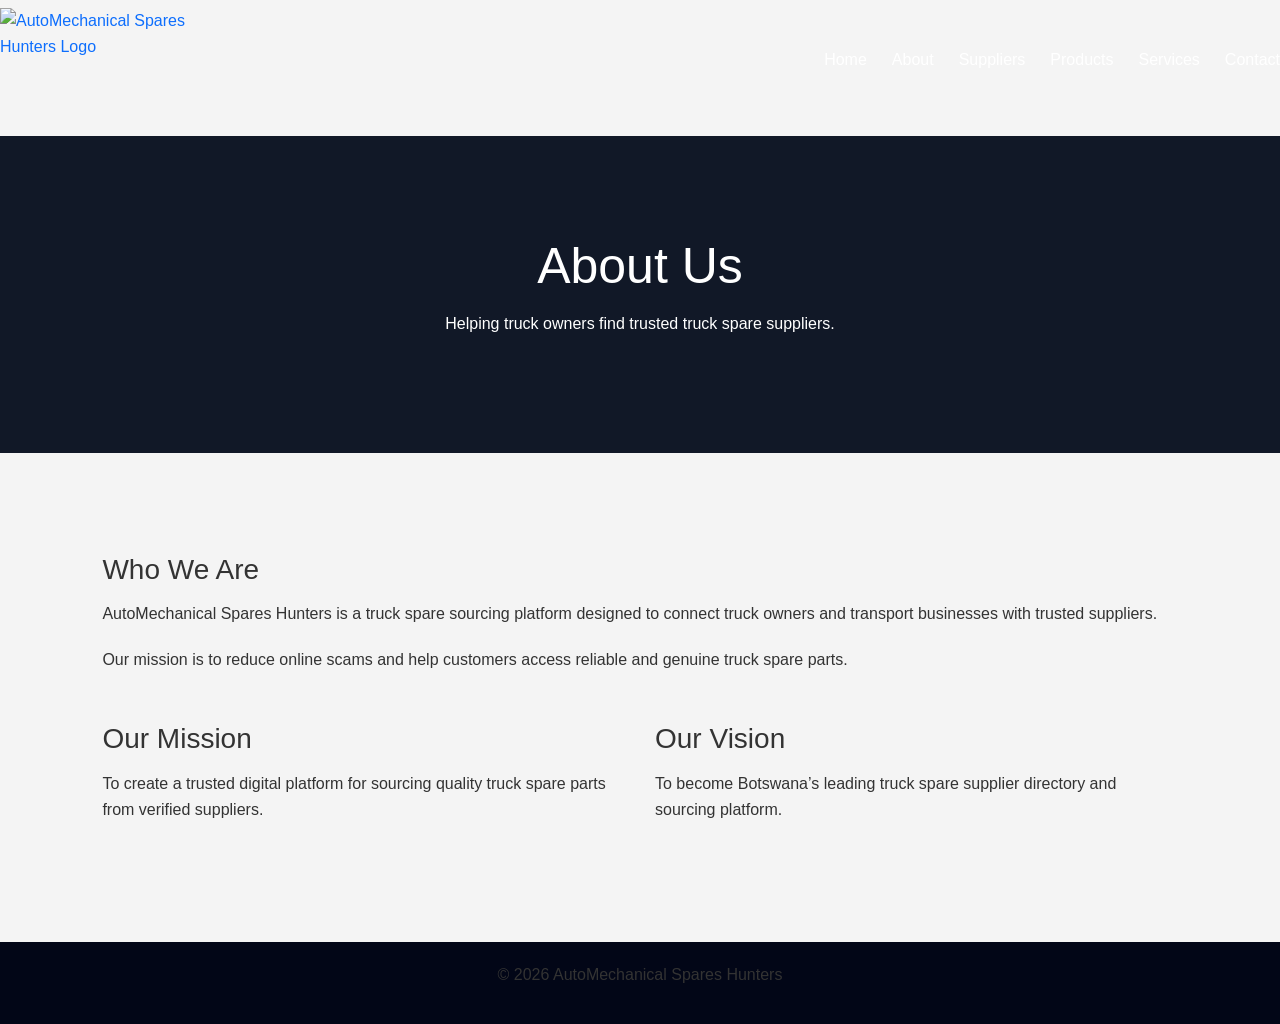
==== about.html @ 99cb2e1d "added images" ====
<!DOCTYPE html>
<html lang="en">

<head>

    <meta charset="UTF-8">

    <meta name="viewport" content="width=device-width, initial-scale=1.0">

    <title>AutoMechanical Spares Hunters</title>

    <!-- Bootstrap -->

    <link
        href="https://cdn.jsdelivr.net/npm/bootstrap@5.3.3/dist/css/bootstrap.min.css"
        rel="stylesheet">

    <!-- External CSS -->

    <link rel="stylesheet" href="style.css">

</head>

<body>

    <header>

        <nav class="navbar">

            <section class="logo">

                <a href="index.html">

                 <img src="images/logo.png"
                 alt="AutoMechanical Spares Hunters Logo"
                 width="220"
                 height="120">

                 </a>

            </section>

            <ul class="nav-links">
                <li><a href="index.html">Home</a></li>
                <li><a href="about.html">About</a></li>
                <li><a href="suppliers.html">Suppliers</a></li>
                <li><a href="products.html">Products</a></li>
                <li><a href="services.html">Services</a></li>
                <li><a href="contact.html">Contact</a></li>
            </ul>

        </nav>

    </header>

    <main>

        <section class="page-banner">

            <h2>About Us</h2>

            <p>
                Helping truck owners find trusted truck spare suppliers.
            </p>

        </section>

        <section class="about-section">

            <article class="about-content">

                <h3>Who We Are</h3>

                <p>
                    AutoMechanical Spares Hunters is a truck spare sourcing platform
                    designed to connect truck owners and transport businesses with
                    trusted suppliers.
                </p>

                <p>
                    Our mission is to reduce online scams and help customers
                    access reliable and genuine truck spare parts.
                </p>

            </article>

            <article class="mission-vision">

                <section class="mission">

                    <h3>Our Mission</h3>

                    <p>
                        To create a trusted digital platform for sourcing quality
                        truck spare parts from verified suppliers.
                    </p>

                </section>

                <section class="vision">

                    <h3>Our Vision</h3>

                    <p>
                        To become Botswana’s leading truck spare supplier
                        directory and sourcing platform.
                    </p>

                </section>

            </article>

        </section>

    </main>

    <footer>

        <section class="footer-bottom">

            <p>
                &copy; 2026 AutoMechanical Spares Hunters
            </p>

        </section>

    </footer>

</body>
</html>
---- style.css ----
* {    margin: 0;
    padding: 0;
    box-sizing: border-box;
}

.logo img {
    width: 220px;
    height: auto;
    display: block;
}

/* BODY */

body {
    font-family: 'Poppins', sans-serif;
    background-color: #f4f4f4;
    color: #333333;
    line-height: 1.6;
}

/* LINKS */

a {
    text-decoration: none;
}

/* HEADER */

.main-header {
    background-color: #111827;
    padding: 20px 8%;
}

/* NAVBAR */

.navbar {
    display: flex;
    justify-content: space-between;
    align-items: center;
}

.logo h1 {
    color: #ffffff;
    font-size: 28px;
    font-weight: 700;
}

.nav-links {
    list-style: none;
    display: flex;
    gap: 25px;
}

.nav-links li a {
    color: #ffffff;
    font-size: 16px;
    font-weight: 500;
    transition: 0.3s;
}

.nav-links li a:hover {
    color: #f59e0b;
}

/* HERO SECTION */

.hero-section {
    min-height: 90vh;
    background: linear-gradient(rgba(0, 0, 0, 0.7),
            rgba(0, 0, 0, 0.7)),
        url("images/truck-banner.jpg");

    background-size: cover;
    background-position: center;

    display: flex;
    justify-content: center;
    align-items: center;

    text-align: center;

    padding: 40px;
}

.hero-content {
    max-width: 800px;
}

.hero-content h2 {
    color: #ffffff;
    font-size: 55px;
    margin-bottom: 20px;
}

.hero-content p {
    color: #f3f4f6;
    font-size: 18px;
    margin-bottom: 30px;
}

/* BUTTONS */

.hero-buttons {
    display: flex;
    justify-content: center;
    gap: 20px;
}

.primary-btn,
.secondary-btn,
.card-btn {
    padding: 14px 30px;
    border-radius: 6px;
    font-weight: 600;
    transition: 0.3s;
}

.primary-btn {
    background-color: #f59e0b;
    color: #ffffff;
}

.primary-btn:hover {
    background-color: #d97706;
}

.secondary-btn {
    background-color: transparent;
    border: 2px solid #ffffff;
    color: #ffffff;
}

.secondary-btn:hover {
    background-color: #ffffff;
    color: #111827;
}

.card-btn {
    background-color: #111827;
    color: #ffffff;
    display: inline-block;
    margin-top: 15px;
}

.card-btn:hover {
    background-color: #f59e0b;
}

/* SECTION TITLES */

.section-title {
    text-align: center;
    font-size: 38px;
    margin-bottom: 50px;
    color: #111827;
}

/* WHY CHOOSE US */

.why-us {
    padding: 100px 8%;
    background-color: #ffffff;
}

.features-container {
    display: grid;
    grid-template-columns: repeat(auto-fit, minmax(250px, 1fr));
    gap: 30px;
}

.feature-card {
    background-color: #f9fafb;
    padding: 40px 25px;
    text-align: center;
    border-radius: 10px;
    transition: 0.3s;
}

.feature-card:hover {
    transform: translateY(-8px);
}

.feature-card i {
    font-size: 45px;
    color: #f59e0b;
    margin-bottom: 20px;
}

.feature-card h3 {
    margin-bottom: 15px;
    font-size: 24px;
}

/* SUPPLIERS */

.featured-suppliers {
    padding: 100px 8%;
    background-color: #f3f4f6;
}

.supplier-container {
    display: grid;
    grid-template-columns: repeat(auto-fit, minmax(280px, 1fr));
    gap: 30px;
}

.supplier-card {
    background-color: #ffffff;
    border-radius: 10px;
    overflow: hidden;
    box-shadow: 0 5px 15px rgba(0, 0, 0, 0.1);

    transition: 0.3s;
}

.supplier-card:hover {
    transform: translateY(-10px);
}

.supplier-card img {
    width: 100%;
    height: 220px;
    object-fit: cover;
}

.supplier-card h3 {
    padding: 20px 20px 10px;
    font-size: 24px;
}

.supplier-card p {
    padding: 0 20px 20px;
}

/* PRODUCTS */

.featured-products {
    padding: 100px 8%;
    background-color: #ffffff;
}

.products-container {
    display: grid;
    grid-template-columns: repeat(auto-fit, minmax(280px, 1fr));
    gap: 30px;
}

.product-card {
    background-color: #f9fafb;
    border-radius: 10px;
    overflow: hidden;
    text-align: center;

    transition: 0.3s;
}

.product-card:hover {
    transform: translateY(-10px);
}

.product-card img {
    width: 100%;
    height: 220px;
    object-fit: cover;
}

.product-card h3 {
    margin: 20px 0 10px;
    font-size: 24px;
}

.product-card p {
    padding: 0 20px 30px;
}

/* TESTIMONIALS */

.testimonials {
    padding: 100px 8%;
    background-color: #f3f4f6;
}

.testimonial-container {
    display: grid;
    grid-template-columns: repeat(auto-fit, minmax(300px, 1fr));
    gap: 30px;
}

.testimonial-card {
    background-color: #ffffff;
    padding: 40px;
    border-radius: 10px;
    box-shadow: 0 5px 15px rgba(0, 0, 0, 0.1);
}

.testimonial-card p {
    margin-bottom: 20px;
    font-style: italic;
}

/* CTA SECTION */

.cta-section {
    background-color: #111827;
    color: #ffffff;

    text-align: center;

    padding: 100px 8%;
}

.cta-section h2 {
    font-size: 42px;
    margin-bottom: 20px;
}

.cta-section p {
    margin-bottom: 30px;
    font-size: 18px;
}

/* PAGE BANNER */

.page-banner {
    background-color: #111827;
    color: #ffffff;

    text-align: center;

    padding: 100px 20px;
}

.page-banner h2 {
    font-size: 50px;
    margin-bottom: 15px;
}

/* ABOUT PAGE */

.about-section {
    padding: 100px 8%;
}

.about-content {
    margin-bottom: 50px;
}

.about-content h3,
.mission h3,
.vision h3 {
    margin-bottom: 15px;
    font-size: 28px;
}

.about-content p,
.mission p,
.vision p {
    margin-bottom: 20px;
}

.mission-vision {
    display: grid;
    grid-template-columns: repeat(auto-fit, minmax(300px, 1fr));
    gap: 30px;
}

/* SERVICES PAGE */

.services-container {
    padding: 100px 8%;

    display: grid;
    grid-template-columns: repeat(auto-fit, minmax(280px, 1fr));

    gap: 30px;
}

.service-card {
    background-color: #ffffff;

    padding: 40px;

    border-radius: 10px;

    box-shadow: 0 5px 15px rgba(0, 0, 0, 0.1);

    text-align: center;
}

.service-card h3 {
    margin-bottom: 20px;
}

/* CONTACT PAGE */

.contact-form-section {
    padding: 100px 8%;

    display: flex;
    justify-content: center;
}

.contact-form {
    width: 100%;
    max-width: 700px;

    background-color: #ffffff;

    padding: 40px;

    border-radius: 10px;

    box-shadow: 0 5px 15px rgba(0, 0, 0, 0.1);
}

.contact-form label {
    display: block;
    margin-bottom: 10px;
    margin-top: 20px;
    font-weight: 600;
}

.contact-form input,
.contact-form textarea {
    width: 100%;

    padding: 15px;

    border: 1px solid #d1d5db;

    border-radius: 6px;

    font-size: 16px;
}

.contact-form button {
    margin-top: 25px;

    width: 100%;

    padding: 15px;

    border: none;

    background-color: #f59e0b;

    color: #ffffff;

    font-size: 18px;

    border-radius: 6px;

    cursor: pointer;

    transition: 0.3s;
}

.contact-form button:hover {
    background-color: #d97706;
}

/* FOOTER */

.main-footer {
    background-color: #0f172a;
    color: #ffffff;

    padding-top: 60px;
}

.footer-content {
    padding: 0 8% 50px;

    display: grid;
    grid-template-columns: repeat(auto-fit, minmax(250px, 1fr));

    gap: 40px;
}

.footer-content h3 {
    margin-bottom: 20px;
}

.footer-content ul {
    list-style: none;
}

.footer-content ul li {
    margin-bottom: 10px;
}

.footer-content ul li a {
    color: #ffffff;
}

.footer-content ul li a:hover {
    color: #f59e0b;
}

.footer-bottom {
    background-color: #020617;

    text-align: center;

    padding: 20px;
}
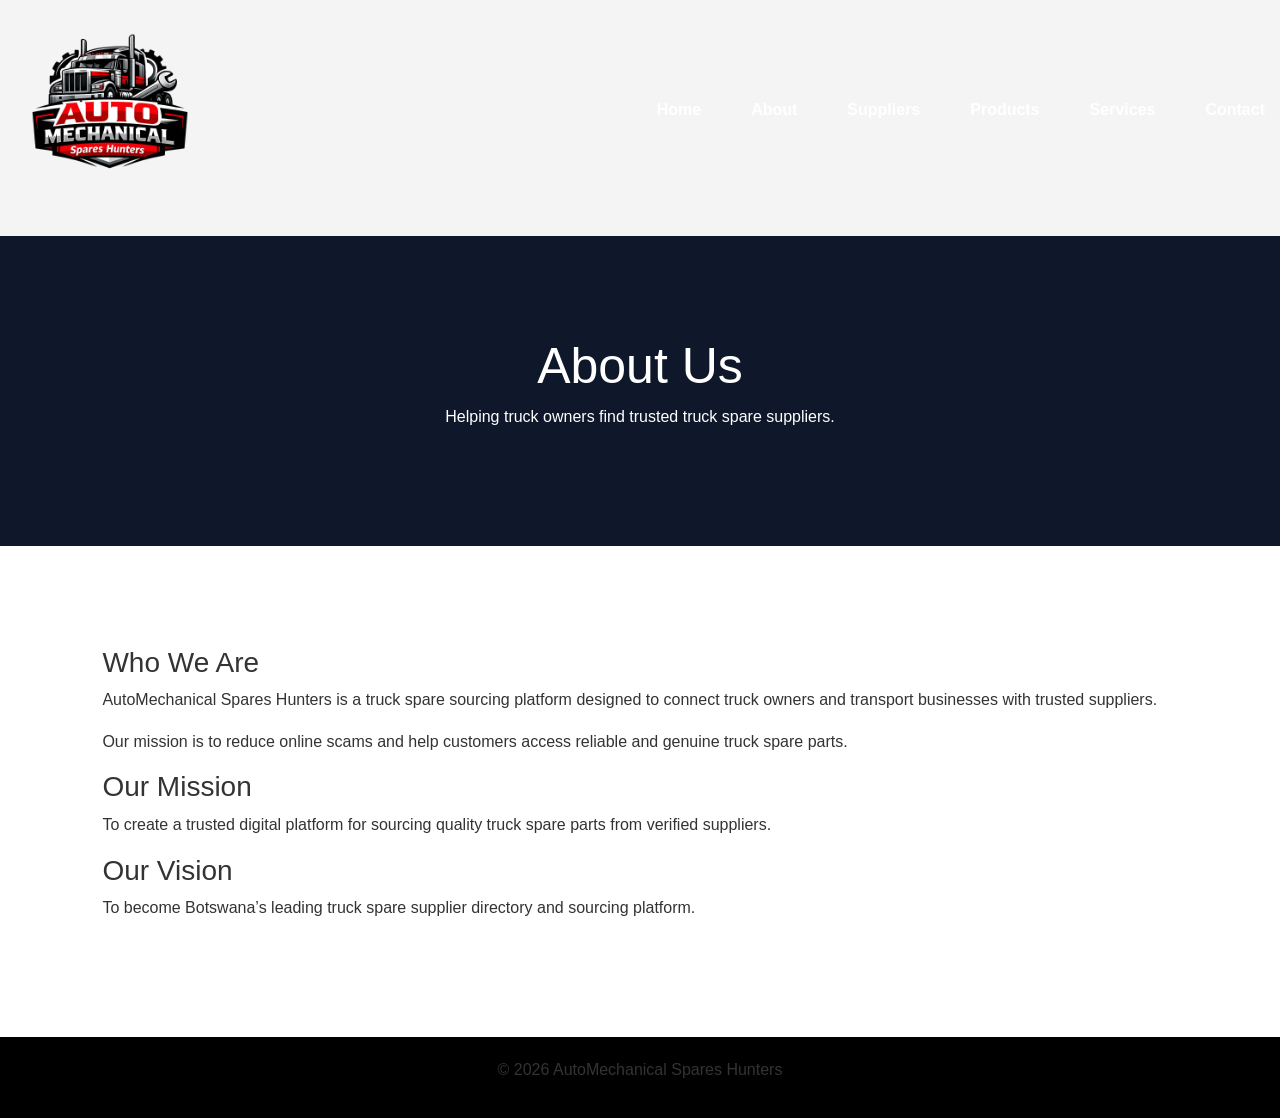
==== commit 86807bd6: "added logo" ====
--- a/about.html
+++ b/about.html
@@ -31,7 +31,7 @@
 
                 <a href="index.html">
 
-                 <img src="images/logo.png"
+                 <img src="logo.png"
                  alt="AutoMechanical Spares Hunters Logo"
                  width="220"
                  height="120">
--- a/style.css
+++ b/style.css
@@ -1,34 +1,51 @@
-* {    margin: 0;
+/* =========================
+   RESET
+========================= */
+
+* {
+    margin: 0;
     padding: 0;
     box-sizing: border-box;
 }
 
-.logo img {
-    width: 220px;
+/* =========================
+   GENERAL
+========================= */
+
+html {
+    scroll-behavior: smooth;
+}
+
+body {
+    font-family: Arial, sans-serif;
+    background-color: #f4f4f4;
+    color: #333;
+    line-height: 1.6;
+}
+
+/* =========================
+   GLOBAL IMAGES
+========================= */
+
+img {
+    width: 100%;
+    max-width: 100%;
     height: auto;
     display: block;
-}
-
-/* BODY */
-
-body {
-    font-family: 'Poppins', sans-serif;
-    background-color: #f4f4f4;
-    color: #333333;
-    line-height: 1.6;
-}
-
-/* LINKS */
-
-a {
-    text-decoration: none;
-}
-
-/* HEADER */
+    border-radius: 8px;
+}
+
+/* =========================
+   HEADER / NAVBAR
+========================= */
 
 .main-header {
-    background-color: #111827;
-    padding: 20px 8%;
+    background-color: #0f172a;
+    padding: 15px 8%;
+    position: sticky;
+    top: 0;
+    z-index: 1000;
+    width: 100%;
 }
 
 /* NAVBAR */
@@ -37,41 +54,65 @@
     display: flex;
     justify-content: space-between;
     align-items: center;
-}
-
-.logo h1 {
-    color: #ffffff;
-    font-size: 28px;
-    font-weight: 700;
-}
+    flex-wrap: wrap;
+}
+
+/* LOGO */
+
+.logo img {
+    width: 220px;
+    height: auto;
+}
+
+/* NAV LINKS */
 
 .nav-links {
     list-style: none;
     display: flex;
-    gap: 25px;
+    gap: 20px;
+    flex-wrap: wrap;
 }
 
 .nav-links li a {
     color: #ffffff;
-    font-size: 16px;
-    font-weight: 500;
-    transition: 0.3s;
-}
+    text-decoration: none;
+    font-weight: bold;
+    padding: 10px 15px;
+    border-radius: 5px;
+    transition: 0.3s ease;
+}
+
+/* HOVER */
 
 .nav-links li a:hover {
-    color: #f59e0b;
-}
-
-/* HERO SECTION */
+    background-color: #f59e0b;
+    color: #ffffff;
+}
+
+/* ACTIVE PAGE */
+
+.nav-links li a.active {
+    background-color: #c1121f;
+    color: #ffffff;
+}
+
+/* =========================
+   HERO SECTION
+========================= */
 
 .hero-section {
-    min-height: 90vh;
-    background: linear-gradient(rgba(0, 0, 0, 0.7),
-            rgba(0, 0, 0, 0.7)),
+    min-height: 100vh;
+
+    background-image:
+        linear-gradient(
+            rgba(0,0,0,0.7),
+            rgba(0,0,0,0.7)
+        ),
         url("images/truck-banner.jpg");
 
     background-size: cover;
     background-position: center;
+    background-repeat: no-repeat;
 
     display: flex;
     justify-content: center;
@@ -79,87 +120,82 @@
 
     text-align: center;
 
-    padding: 40px;
+    padding: 40px 20px;
 }
 
 .hero-content {
-    max-width: 800px;
-}
-
+    max-width: 850px;
+    margin: auto;
+}
+
+.hero-content h1,
 .hero-content h2 {
-    color: #ffffff;
-    font-size: 55px;
+    font-size: 60px;
+    color: white;
     margin-bottom: 20px;
 }
 
 .hero-content p {
-    color: #f3f4f6;
-    font-size: 18px;
-    margin-bottom: 30px;
-}
-
-/* BUTTONS */
+    font-size: 20px;
+    color: #e2e8f0;
+    margin-bottom: 35px;
+}
+
+/* =========================
+   BUTTONS
+========================= */
 
 .hero-buttons {
     display: flex;
     justify-content: center;
     gap: 20px;
-}
-
+    flex-wrap: wrap;
+}
+
+button,
+.btn,
 .primary-btn,
 .secondary-btn,
 .card-btn {
-    padding: 14px 30px;
+    background-color: #c1121f;
+    color: white;
+    border: none;
+    padding: 14px 28px;
     border-radius: 6px;
-    font-weight: 600;
-    transition: 0.3s;
-}
-
-.primary-btn {
-    background-color: #f59e0b;
-    color: #ffffff;
-}
-
-.primary-btn:hover {
-    background-color: #d97706;
-}
-
-.secondary-btn {
-    background-color: transparent;
-    border: 2px solid #ffffff;
-    color: #ffffff;
-}
-
-.secondary-btn:hover {
-    background-color: #ffffff;
-    color: #111827;
-}
-
-.card-btn {
-    background-color: #111827;
-    color: #ffffff;
+    text-decoration: none;
+    font-weight: bold;
+    cursor: pointer;
+    transition: 0.3s ease;
     display: inline-block;
-    margin-top: 15px;
-}
-
+}
+
+button:hover,
+.btn:hover,
+.primary-btn:hover,
+.secondary-btn:hover,
 .card-btn:hover {
-    background-color: #f59e0b;
-}
-
-/* SECTION TITLES */
+    background-color: #780000;
+    color: white;
+}
+
+/* =========================
+   SECTION TITLES
+========================= */
 
 .section-title {
     text-align: center;
-    font-size: 38px;
+    font-size: 40px;
     margin-bottom: 50px;
-    color: #111827;
-}
-
-/* WHY CHOOSE US */
+    color: #0f172a;
+}
+
+/* =========================
+   FEATURES SECTION
+========================= */
 
 .why-us {
     padding: 100px 8%;
-    background-color: #ffffff;
+    background-color: white;
 }
 
 .features-container {
@@ -169,33 +205,25 @@
 }
 
 .feature-card {
-    background-color: #f9fafb;
+    background-color: #f8fafc;
     padding: 40px 25px;
-    text-align: center;
     border-radius: 10px;
-    transition: 0.3s;
+    text-align: center;
+    box-shadow: 0 10px 25px rgba(0,0,0,0.08);
+    transition: 0.3s ease;
 }
 
 .feature-card:hover {
-    transform: translateY(-8px);
-}
-
-.feature-card i {
-    font-size: 45px;
-    color: #f59e0b;
-    margin-bottom: 20px;
-}
-
-.feature-card h3 {
-    margin-bottom: 15px;
-    font-size: 24px;
-}
-
-/* SUPPLIERS */
+    transform: translateY(-10px);
+}
+
+/* =========================
+   SUPPLIERS SECTION
+========================= */
 
 .featured-suppliers {
     padding: 100px 8%;
-    background-color: #f3f4f6;
+    background-color: #f1f5f9;
 }
 
 .supplier-container {
@@ -205,12 +233,11 @@
 }
 
 .supplier-card {
-    background-color: #ffffff;
+    background-color: white;
     border-radius: 10px;
     overflow: hidden;
-    box-shadow: 0 5px 15px rgba(0, 0, 0, 0.1);
-
-    transition: 0.3s;
+    box-shadow: 0 10px 25px rgba(0,0,0,0.08);
+    transition: 0.3s ease;
 }
 
 .supplier-card:hover {
@@ -219,24 +246,20 @@
 
 .supplier-card img {
     width: 100%;
-    height: 220px;
-    object-fit: cover;
-}
-
-.supplier-card h3 {
-    padding: 20px 20px 10px;
-    font-size: 24px;
-}
-
-.supplier-card p {
-    padding: 0 20px 20px;
-}
-
-/* PRODUCTS */
+    height: auto;
+}
+
+.supplier-card-content {
+    padding: 25px;
+}
+
+/* =========================
+   PRODUCTS SECTION
+========================= */
 
 .featured-products {
     padding: 100px 8%;
-    background-color: #ffffff;
+    background-color: white;
 }
 
 .products-container {
@@ -246,12 +269,12 @@
 }
 
 .product-card {
-    background-color: #f9fafb;
+    background-color: #f8fafc;
     border-radius: 10px;
     overflow: hidden;
     text-align: center;
-
-    transition: 0.3s;
+    box-shadow: 0 10px 25px rgba(0,0,0,0.08);
+    transition: 0.3s ease;
 }
 
 .product-card:hover {
@@ -260,24 +283,20 @@
 
 .product-card img {
     width: 100%;
-    height: 220px;
-    object-fit: cover;
-}
-
-.product-card h3 {
-    margin: 20px 0 10px;
-    font-size: 24px;
-}
-
-.product-card p {
-    padding: 0 20px 30px;
-}
-
-/* TESTIMONIALS */
+    height: auto;
+}
+
+.product-card-content {
+    padding: 25px;
+}
+
+/* =========================
+   TESTIMONIALS
+========================= */
 
 .testimonials {
     padding: 100px 8%;
-    background-color: #f3f4f6;
+    background-color: #f1f5f9;
 }
 
 .testimonial-container {
@@ -287,25 +306,20 @@
 }
 
 .testimonial-card {
-    background-color: #ffffff;
+    background-color: white;
     padding: 40px;
     border-radius: 10px;
-    box-shadow: 0 5px 15px rgba(0, 0, 0, 0.1);
-}
-
-.testimonial-card p {
-    margin-bottom: 20px;
-    font-style: italic;
-}
-
-/* CTA SECTION */
+    box-shadow: 0 10px 25px rgba(0,0,0,0.08);
+}
+
+/* =========================
+   CTA SECTION
+========================= */
 
 .cta-section {
-    background-color: #111827;
-    color: #ffffff;
-
-    text-align: center;
-
+    background-color: #0f172a;
+    color: white;
+    text-align: center;
     padding: 100px 8%;
 }
 
@@ -314,157 +328,113 @@
     margin-bottom: 20px;
 }
 
-.cta-section p {
-    margin-bottom: 30px;
-    font-size: 18px;
-}
-
-/* PAGE BANNER */
+/* =========================
+   PAGE BANNER
+========================= */
 
 .page-banner {
-    background-color: #111827;
-    color: #ffffff;
-
-    text-align: center;
-
+    background-color: #0f172a;
+    color: white;
+    text-align: center;
     padding: 100px 20px;
 }
 
+.page-banner h1,
 .page-banner h2 {
     font-size: 50px;
-    margin-bottom: 15px;
-}
-
-/* ABOUT PAGE */
+}
+
+/* =========================
+   ABOUT SECTION
+========================= */
 
 .about-section {
     padding: 100px 8%;
-}
-
-.about-content {
-    margin-bottom: 50px;
-}
-
-.about-content h3,
-.mission h3,
-.vision h3 {
-    margin-bottom: 15px;
-    font-size: 28px;
-}
-
-.about-content p,
-.mission p,
-.vision p {
-    margin-bottom: 20px;
-}
-
-.mission-vision {
+    background-color: white;
+}
+
+.about-container {
     display: grid;
     grid-template-columns: repeat(auto-fit, minmax(300px, 1fr));
+    gap: 40px;
+    align-items: center;
+}
+
+/* =========================
+   SERVICES SECTION
+========================= */
+
+.services-section {
+    padding: 100px 8%;
+    background-color: #f8fafc;
+}
+
+.services-container {
+    display: grid;
+    grid-template-columns: repeat(auto-fit, minmax(250px, 1fr));
     gap: 30px;
 }
 
-/* SERVICES PAGE */
-
-.services-container {
-    padding: 100px 8%;
-
-    display: grid;
-    grid-template-columns: repeat(auto-fit, minmax(280px, 1fr));
-
-    gap: 30px;
-}
-
 .service-card {
-    background-color: #ffffff;
-
-    padding: 40px;
-
+    background-color: white;
+    padding: 40px 25px;
+    text-align: center;
     border-radius: 10px;
-
-    box-shadow: 0 5px 15px rgba(0, 0, 0, 0.1);
-
-    text-align: center;
-}
-
-.service-card h3 {
-    margin-bottom: 20px;
-}
-
-/* CONTACT PAGE */
+    box-shadow: 0 10px 25px rgba(0,0,0,0.08);
+    transition: 0.3s ease;
+}
+
+.service-card:hover {
+    transform: translateY(-10px);
+}
+
+/* =========================
+   CONTACT FORM
+========================= */
 
 .contact-form-section {
     padding: 100px 8%;
-
     display: flex;
     justify-content: center;
+    background-color: #f1f5f9;
 }
 
 .contact-form {
     width: 100%;
     max-width: 700px;
-
-    background-color: #ffffff;
-
+    background-color: white;
     padding: 40px;
-
     border-radius: 10px;
-
-    box-shadow: 0 5px 15px rgba(0, 0, 0, 0.1);
+    box-shadow: 0 10px 25px rgba(0,0,0,0.08);
 }
 
 .contact-form label {
     display: block;
-    margin-bottom: 10px;
-    margin-top: 20px;
-    font-weight: 600;
+    margin: 20px 0 10px;
+    font-weight: bold;
 }
 
 .contact-form input,
 .contact-form textarea {
     width: 100%;
-
-    padding: 15px;
-
-    border: 1px solid #d1d5db;
-
-    border-radius: 6px;
-
+    padding: 14px;
+    border: 1px solid #cbd5e1;
+    border-radius: 5px;
     font-size: 16px;
 }
 
-.contact-form button {
-    margin-top: 25px;
-
-    width: 100%;
-
-    padding: 15px;
-
-    border: none;
-
-    background-color: #f59e0b;
-
-    color: #ffffff;
-
-    font-size: 18px;
-
-    border-radius: 6px;
-
-    cursor: pointer;
-
-    transition: 0.3s;
-}
-
-.contact-form button:hover {
-    background-color: #d97706;
-}
-
-/* FOOTER */
+.contact-form textarea {
+    min-height: 150px;
+    resize: vertical;
+}
+
+/* =========================
+   FOOTER
+========================= */
 
 .main-footer {
-    background-color: #0f172a;
-    color: #ffffff;
-
+    background-color: #020617;
+    color: white;
     padding-top: 60px;
 }
 
@@ -490,7 +460,9 @@
 }
 
 .footer-content ul li a {
-    color: #ffffff;
+    color: white;
+    text-decoration: none;
+    transition: 0.3s ease;
 }
 
 .footer-content ul li a:hover {
@@ -498,46 +470,72 @@
 }
 
 .footer-bottom {
-    background-color: #020617;
-
-    text-align: center;
-
+    background-color: black;
+    text-align: center;
     padding: 20px;
 }
 
-
-
-
-
-
-
-
-
-
-
-
-
-
-
-
-
-
-
-
-
-
-
-
-
-
-
-
-
-
-
-
-
-
-
-
-
+/* =========================
+   RESPONSIVE DESIGN
+========================= */
+
+@media (max-width: 992px) {
+
+    .navbar {
+        flex-direction: column;
+        gap: 20px;
+    }
+
+    .hero-content h1,
+    .hero-content h2 {
+        font-size: 42px;
+    }
+
+    .section-title {
+        font-size: 32px;
+    }
+}
+
+@media (max-width: 768px) {
+
+    .hero-section {
+        padding: 80px 20px;
+    }
+
+    .hero-content h1,
+    .hero-content h2 {
+        font-size: 34px;
+    }
+
+    .hero-content p {
+        font-size: 16px;
+    }
+
+    .nav-links {
+        justify-content: center;
+    }
+
+    .page-banner h1,
+    .page-banner h2 {
+        font-size: 36px;
+    }
+
+    .cta-section h2 {
+        font-size: 30px;
+    }
+
+    .hero-buttons {
+        flex-direction: column;
+        align-items: center;
+    }
+
+    button,
+    .btn,
+    .primary-btn,
+    .secondary-btn,
+    .card-btn {
+        width: 100%;
+        max-width: 300px;
+        text-align: center;
+    }
+}
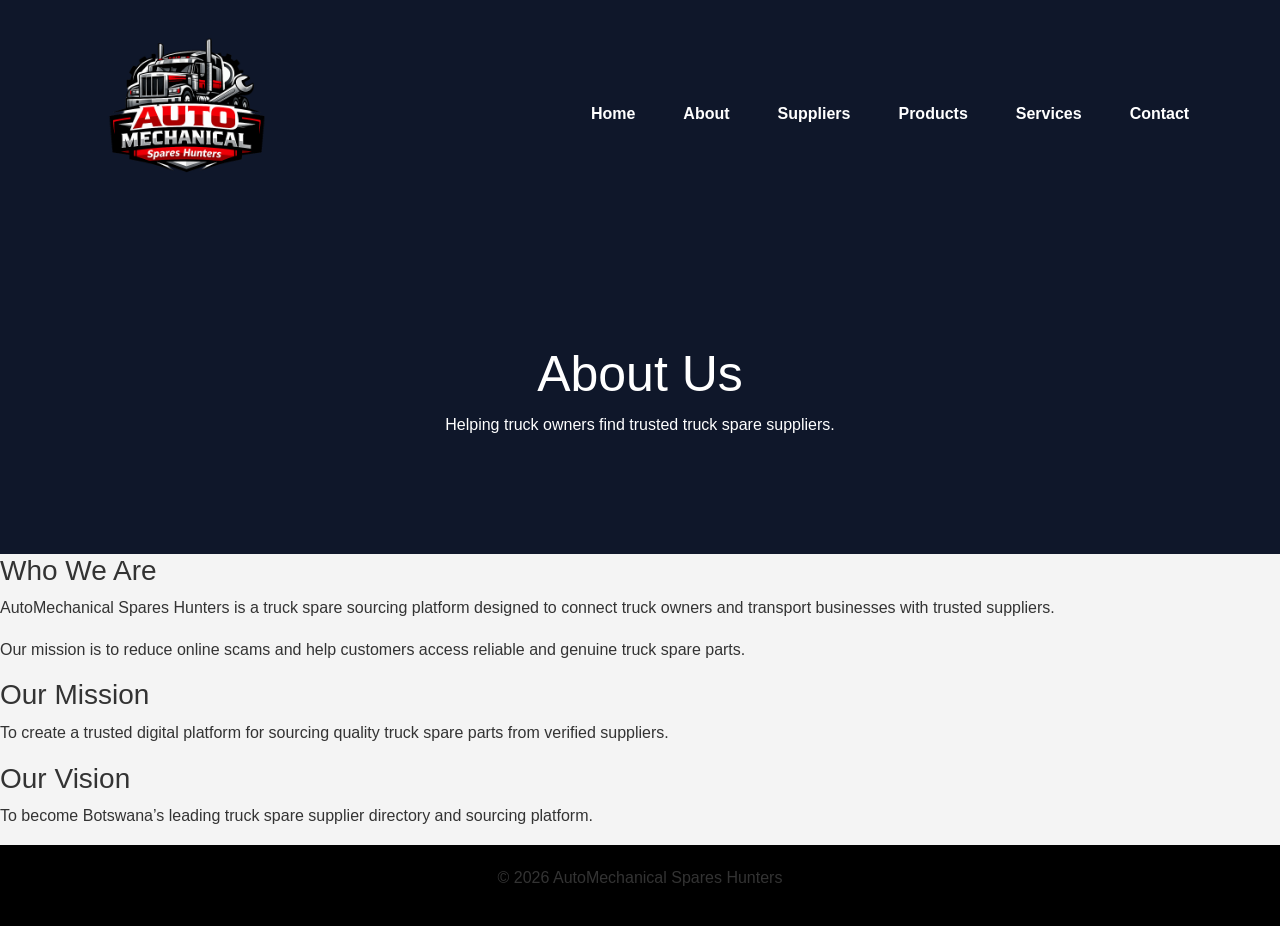
==== commit 08813534: "added bootstrap" ====
--- a/about.html
+++ b/about.html
@@ -125,6 +125,6 @@
         </section>
 
     </footer>
-
+<script src="https://cdn.jsdelivr.net/npm/bootstrap@5.3.3/dist/js/bootstrap.bundle.min.js"></script>
 </body>
 </html>
--- a/style.css
+++ b/style.css
@@ -24,7 +24,7 @@
 }
 
 /* =========================
-   GLOBAL IMAGES
+   IMAGES 
 ========================= */
 
 img {
@@ -32,11 +32,10 @@
     max-width: 100%;
     height: auto;
     display: block;
-    border-radius: 8px;
-}
-
-/* =========================
-   HEADER / NAVBAR
+}
+
+/* =========================
+   HEADER
 ========================= */
 
 .main-header {
@@ -45,26 +44,33 @@
     position: sticky;
     top: 0;
     z-index: 1000;
-    width: 100%;
-}
-
-/* NAVBAR */
+}
+
+/* =========================
+   NAVBAR
+========================= */
 
 .navbar {
     display: flex;
     justify-content: space-between;
     align-items: center;
     flex-wrap: wrap;
-}
-
-/* LOGO */
+    background-color: #0f172a !important;
+    padding: 12px 6%;
+}
+
+/* =========================
+   LOGO
+========================= */
 
 .logo img {
     width: 220px;
     height: auto;
 }
 
-/* NAV LINKS */
+/* =========================
+   NAV LINKS
+========================= */
 
 .nav-links {
     list-style: none;
@@ -74,26 +80,17 @@
 }
 
 .nav-links li a {
-    color: #ffffff;
+    color: white;
     text-decoration: none;
-    font-weight: bold;
-    padding: 10px 15px;
+    padding: 10px 14px;
     border-radius: 5px;
     transition: 0.3s ease;
-}
-
-/* HOVER */
+    font-weight: bold;
+}
 
 .nav-links li a:hover {
     background-color: #f59e0b;
-    color: #ffffff;
-}
-
-/* ACTIVE PAGE */
-
-.nav-links li a.active {
-    background-color: #c1121f;
-    color: #ffffff;
+    color: white;
 }
 
 /* =========================
@@ -108,7 +105,7 @@
             rgba(0,0,0,0.7),
             rgba(0,0,0,0.7)
         ),
-        url("images/truck-banner.jpg");
+        url("truck-banner.png");
 
     background-size: cover;
     background-position: center;
@@ -128,7 +125,6 @@
     margin: auto;
 }
 
-.hero-content h1,
 .hero-content h2 {
     font-size: 60px;
     color: white;
@@ -190,7 +186,7 @@
 }
 
 /* =========================
-   FEATURES SECTION
+   FEATURES
 ========================= */
 
 .why-us {
@@ -209,7 +205,7 @@
     padding: 40px 25px;
     border-radius: 10px;
     text-align: center;
-    box-shadow: 0 10px 25px rgba(0,0,0,0.08);
+    box-shadow: 0 10px 20px rgba(0,0,0,0.08);
     transition: 0.3s ease;
 }
 
@@ -218,7 +214,7 @@
 }
 
 /* =========================
-   SUPPLIERS SECTION
+   SUPPLIER SECTION
 ========================= */
 
 .featured-suppliers {
@@ -236,7 +232,7 @@
     background-color: white;
     border-radius: 10px;
     overflow: hidden;
-    box-shadow: 0 10px 25px rgba(0,0,0,0.08);
+    box-shadow: 0 10px 20px rgba(0,0,0,0.08);
     transition: 0.3s ease;
 }
 
@@ -247,10 +243,6 @@
 .supplier-card img {
     width: 100%;
     height: auto;
-}
-
-.supplier-card-content {
-    padding: 25px;
 }
 
 /* =========================
@@ -273,7 +265,7 @@
     border-radius: 10px;
     overflow: hidden;
     text-align: center;
-    box-shadow: 0 10px 25px rgba(0,0,0,0.08);
+    box-shadow: 0 10px 20px rgba(0,0,0,0.08);
     transition: 0.3s ease;
 }
 
@@ -283,11 +275,7 @@
 
 .product-card img {
     width: 100%;
-    height: auto;
-}
-
-.product-card-content {
-    padding: 25px;
+    height:250;
 }
 
 /* =========================
@@ -309,7 +297,7 @@
     background-color: white;
     padding: 40px;
     border-radius: 10px;
-    box-shadow: 0 10px 25px rgba(0,0,0,0.08);
+    box-shadow: 0 10px 20px rgba(0,0,0,0.08);
 }
 
 /* =========================
@@ -339,56 +327,11 @@
     padding: 100px 20px;
 }
 
-.page-banner h1,
 .page-banner h2 {
     font-size: 50px;
 }
 
 /* =========================
-   ABOUT SECTION
-========================= */
-
-.about-section {
-    padding: 100px 8%;
-    background-color: white;
-}
-
-.about-container {
-    display: grid;
-    grid-template-columns: repeat(auto-fit, minmax(300px, 1fr));
-    gap: 40px;
-    align-items: center;
-}
-
-/* =========================
-   SERVICES SECTION
-========================= */
-
-.services-section {
-    padding: 100px 8%;
-    background-color: #f8fafc;
-}
-
-.services-container {
-    display: grid;
-    grid-template-columns: repeat(auto-fit, minmax(250px, 1fr));
-    gap: 30px;
-}
-
-.service-card {
-    background-color: white;
-    padding: 40px 25px;
-    text-align: center;
-    border-radius: 10px;
-    box-shadow: 0 10px 25px rgba(0,0,0,0.08);
-    transition: 0.3s ease;
-}
-
-.service-card:hover {
-    transform: translateY(-10px);
-}
-
-/* =========================
    CONTACT FORM
 ========================= */
 
@@ -396,7 +339,6 @@
     padding: 100px 8%;
     display: flex;
     justify-content: center;
-    background-color: #f1f5f9;
 }
 
 .contact-form {
@@ -405,7 +347,7 @@
     background-color: white;
     padding: 40px;
     border-radius: 10px;
-    box-shadow: 0 10px 25px rgba(0,0,0,0.08);
+    box-shadow: 0 10px 20px rgba(0,0,0,0.08);
 }
 
 .contact-form label {
@@ -420,12 +362,6 @@
     padding: 14px;
     border: 1px solid #cbd5e1;
     border-radius: 5px;
-    font-size: 16px;
-}
-
-.contact-form textarea {
-    min-height: 150px;
-    resize: vertical;
 }
 
 /* =========================
@@ -447,10 +383,6 @@
     gap: 40px;
 }
 
-.footer-content h3 {
-    margin-bottom: 20px;
-}
-
 .footer-content ul {
     list-style: none;
 }
@@ -462,7 +394,6 @@
 .footer-content ul li a {
     color: white;
     text-decoration: none;
-    transition: 0.3s ease;
 }
 
 .footer-content ul li a:hover {
@@ -486,7 +417,6 @@
         gap: 20px;
     }
 
-    .hero-content h1,
     .hero-content h2 {
         font-size: 42px;
     }
@@ -498,11 +428,6 @@
 
 @media (max-width: 768px) {
 
-    .hero-section {
-        padding: 80px 20px;
-    }
-
-    .hero-content h1,
     .hero-content h2 {
         font-size: 34px;
     }
@@ -515,7 +440,6 @@
         justify-content: center;
     }
 
-    .page-banner h1,
     .page-banner h2 {
         font-size: 36px;
     }
@@ -523,19 +447,4 @@
     .cta-section h2 {
         font-size: 30px;
     }
-
-    .hero-buttons {
-        flex-direction: column;
-        align-items: center;
-    }
-
-    button,
-    .btn,
-    .primary-btn,
-    .secondary-btn,
-    .card-btn {
-        width: 100%;
-        max-width: 300px;
-        text-align: center;
-    }
 }
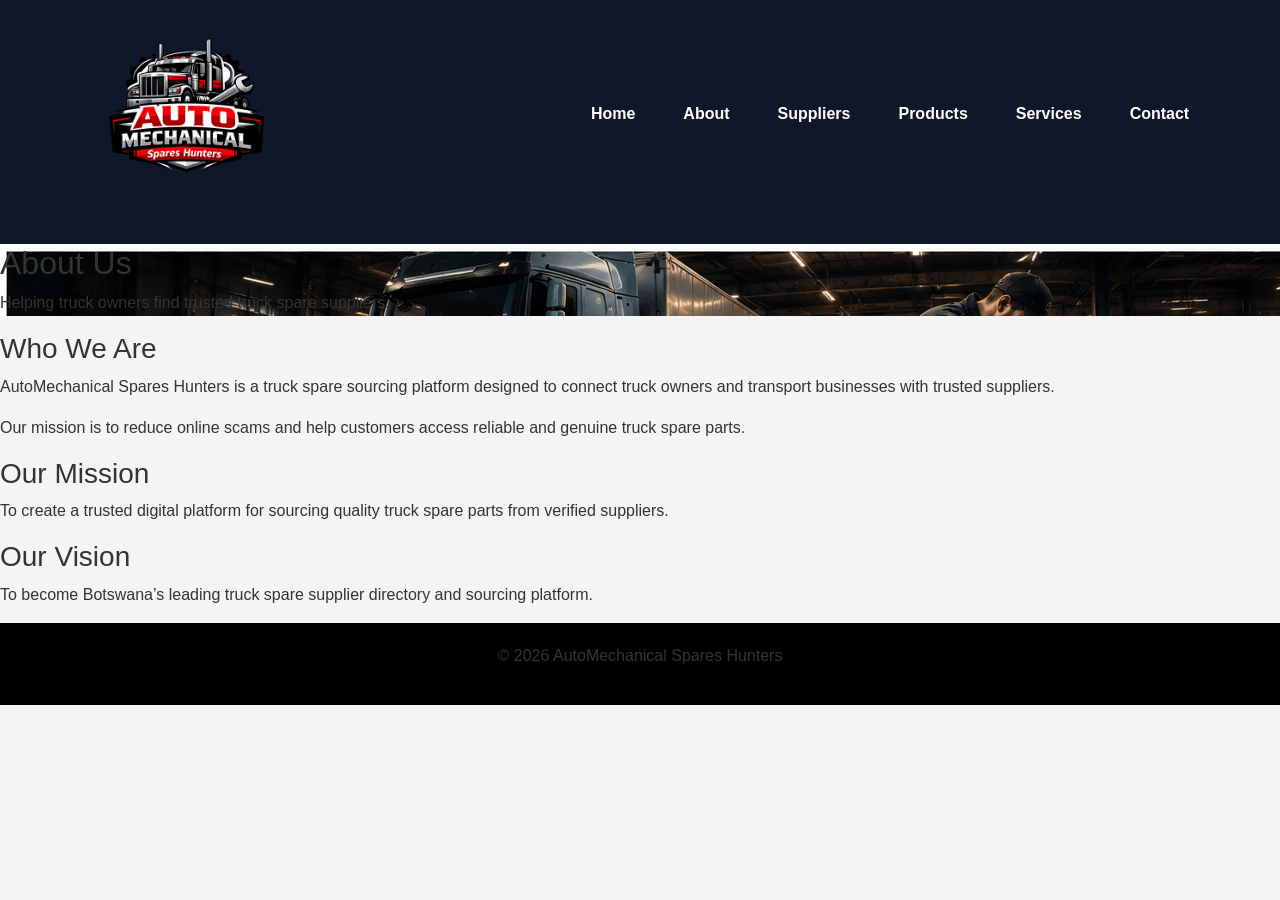
==== commit cdf612e1: "changed pagebanners size" ====
--- a/about.html
+++ b/about.html
@@ -55,7 +55,7 @@
 
     <main>
 
-        <section class="page-banner">
+        <section class="about-banner">
 
             <h2>About Us</h2>
 
--- a/style.css
+++ b/style.css
@@ -200,17 +200,20 @@
     gap: 30px;
 }
 
-.feature-card {
-    background-color: #f8fafc;
-    padding: 40px 25px;
-    border-radius: 10px;
-    text-align: center;
-    box-shadow: 0 10px 20px rgba(0,0,0,0.08);
-    transition: 0.3s ease;
-}
-
-.feature-card:hover {
-    transform: translateY(-10px);
+.feature-card{
+    background:#fff;
+    padding:40px 25px;
+    border-radius:10px;
+    text-align:center;
+
+    box-shadow:0 5px 15px rgba(0,0,0,0.12);
+
+    transition:.3s;
+}
+
+.feature-card:hover{
+    transform:translateY(-10px);
+    box-shadow:0 10px 25px rgba(0,0,0,0.18);
 }
 
 /* =========================
@@ -329,6 +332,26 @@
 
 .page-banner h2 {
     font-size: 50px;
+}
+
+.about-banner {
+    background-image: url("about_banner.png");
+}
+
+.suppliers-banner {
+    background-image: url("suppliers_banner.png");
+}
+
+.products-banner {
+    background-image: url("products_banner.png");
+}
+
+.services-banner {
+    background-image: url("services_banner.png");
+}
+
+.contact-banner {
+    background-image: url("contact_banner.png");
 }
 
 /* =========================
@@ -406,44 +429,56 @@
     padding: 20px;
 }
 
+
+
 /* =========================
    RESPONSIVE DESIGN
 ========================= */
 
+
 @media (max-width: 992px) {
+
 
     .navbar {
         flex-direction: column;
         gap: 20px;
     }
 
+
     .hero-content h2 {
         font-size: 42px;
     }
 
+
     .section-title {
         font-size: 32px;
     }
 }
 
+
 @media (max-width: 768px) {
+
 
     .hero-content h2 {
         font-size: 34px;
     }
 
+
     .hero-content p {
         font-size: 16px;
     }
 
+
     .nav-links {
         justify-content: center;
     }
 
+
     .page-banner h2 {
         font-size: 36px;
     }
 
+
     .cta-section h2 {
         font-size: 30px;
     }
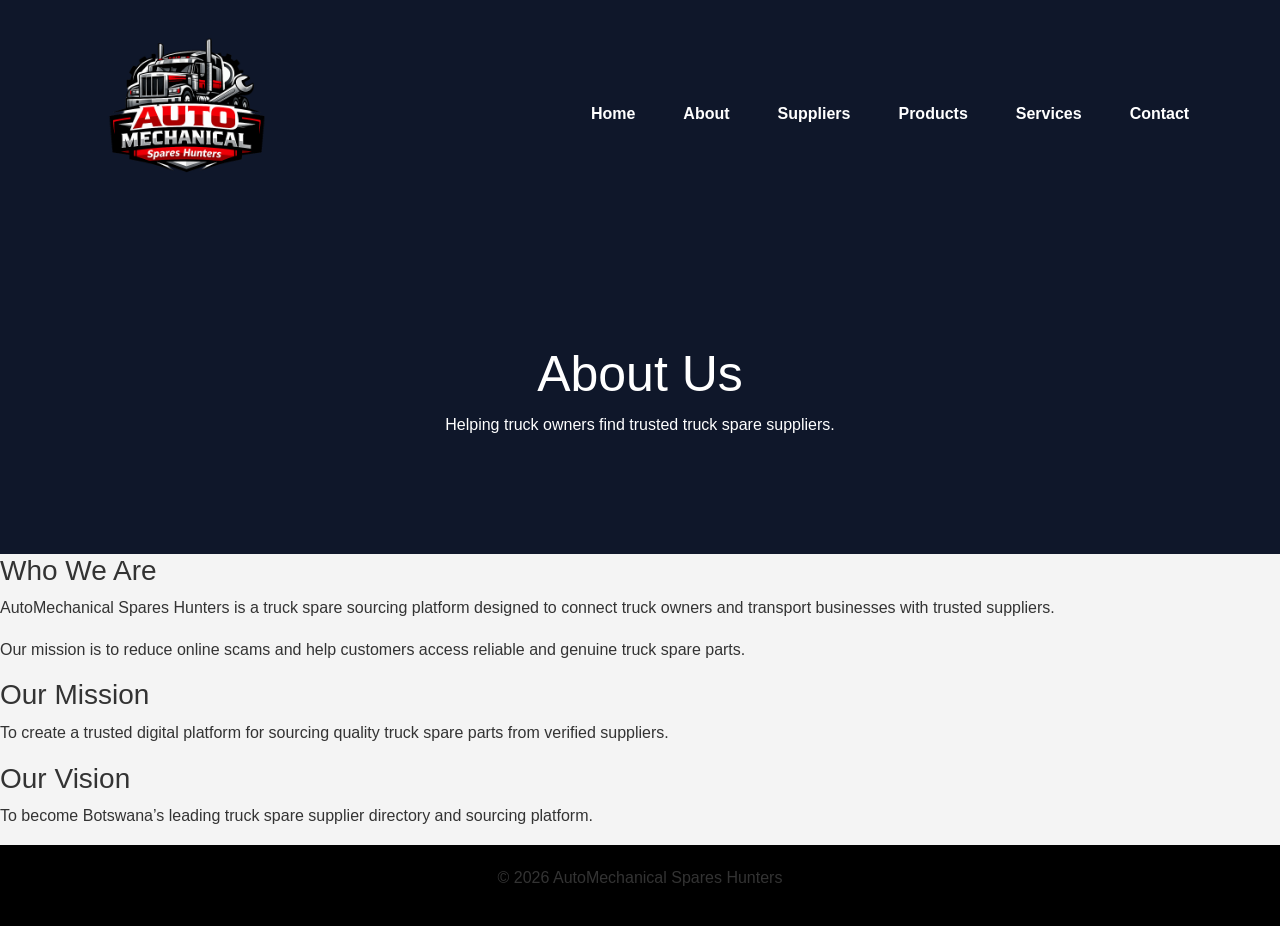
==== commit 216b0a8e: "fixed css" ====
--- a/about.html
+++ b/about.html
@@ -55,7 +55,7 @@
 
     <main>
 
-        <section class="about-banner">
+        <section class="page-banner">
 
             <h2>About Us</h2>
 
--- a/style.css
+++ b/style.css
@@ -334,26 +334,6 @@
     font-size: 50px;
 }
 
-.about-banner {
-    background-image: url("about_banner.png");
-}
-
-.suppliers-banner {
-    background-image: url("suppliers_banner.png");
-}
-
-.products-banner {
-    background-image: url("products_banner.png");
-}
-
-.services-banner {
-    background-image: url("services_banner.png");
-}
-
-.contact-banner {
-    background-image: url("contact_banner.png");
-}
-
 /* =========================
    CONTACT FORM
 ========================= */
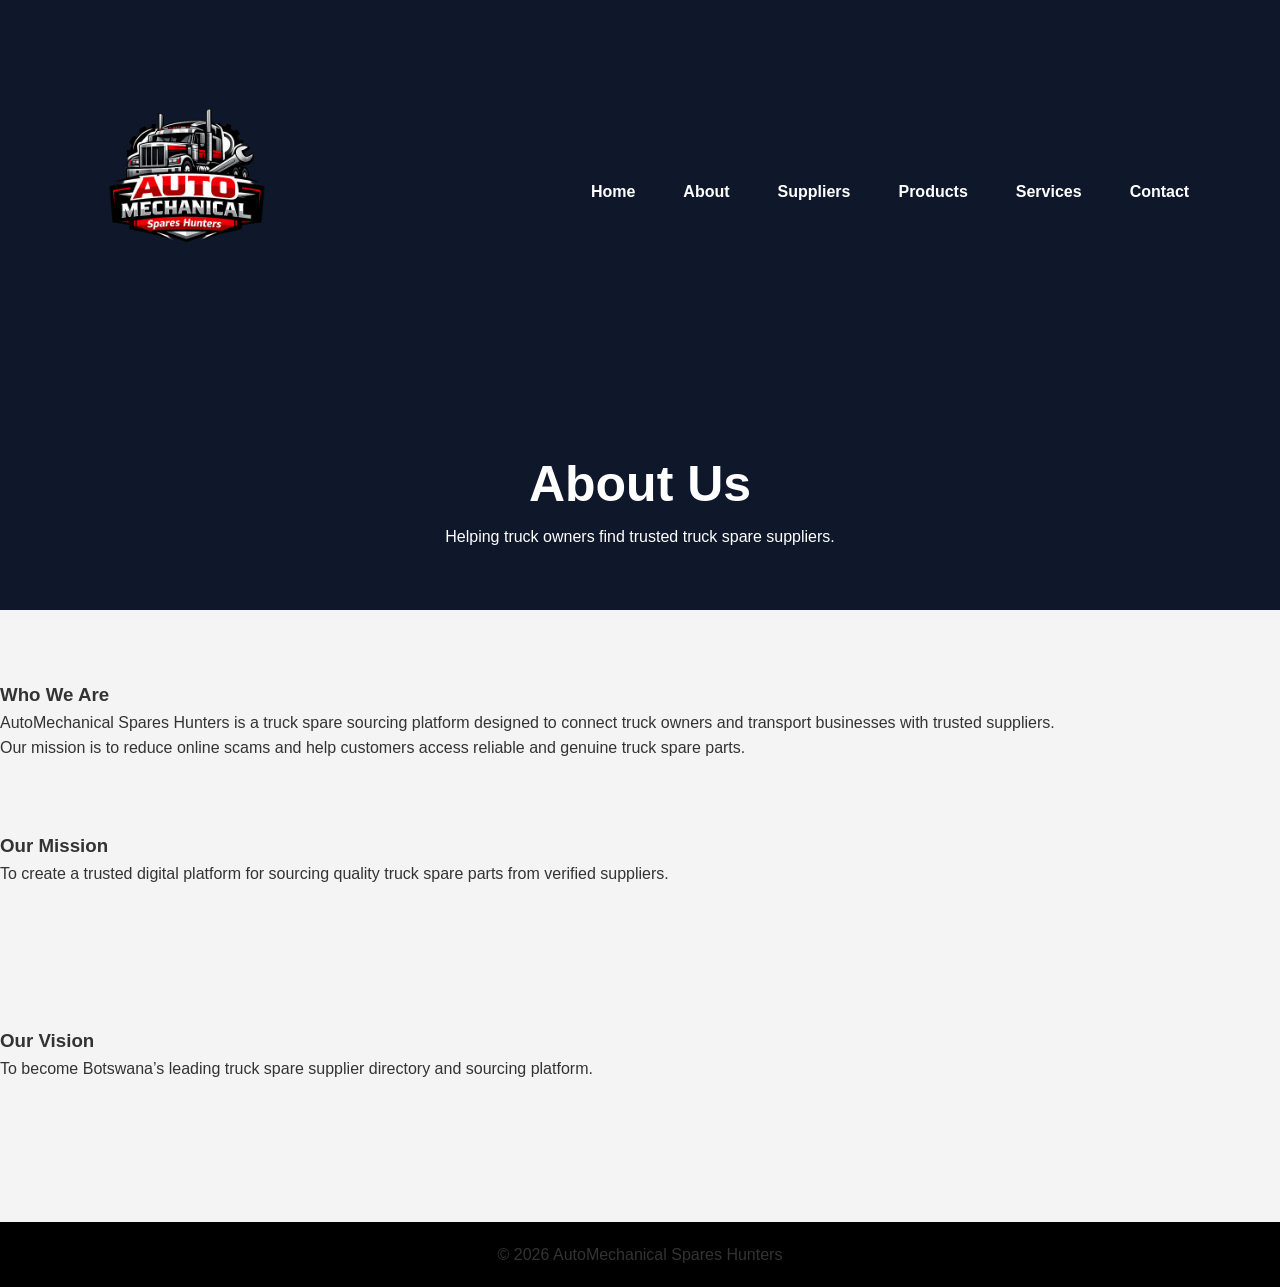
==== commit 4f356b91: "edited hero section css" ====
--- a/about.html
+++ b/about.html
@@ -8,12 +8,6 @@
     <meta name="viewport" content="width=device-width, initial-scale=1.0">
 
     <title>AutoMechanical Spares Hunters</title>
-
-    <!-- Bootstrap -->
-
-    <link
-        href="https://cdn.jsdelivr.net/npm/bootstrap@5.3.3/dist/css/bootstrap.min.css"
-        rel="stylesheet">
 
     <!-- External CSS -->
 
@@ -125,6 +119,6 @@
         </section>
 
     </footer>
-<script src="https://cdn.jsdelivr.net/npm/bootstrap@5.3.3/dist/js/bootstrap.bundle.min.js"></script>
+
 </body>
 </html>
--- a/style.css
+++ b/style.css
@@ -21,6 +21,11 @@
     background-color: #f4f4f4;
     color: #333;
     line-height: 1.6;
+}
+
+section {
+    padding-top: 70px;
+    padding-bottom: 70px;
 }
 
 /* =========================
@@ -98,7 +103,8 @@
 ========================= */
 
 .hero-section {
-    min-height: 100vh;
+    min-height: 85vh;
+
 
     background-image:
         linear-gradient(
@@ -107,29 +113,36 @@
         ),
         url("truck-banner.png");
 
+
     background-size: cover;
     background-position: center;
     background-repeat: no-repeat;
 
+
     display: flex;
     justify-content: center;
     align-items: center;
 
+
     text-align: center;
 
+
     padding: 40px 20px;
 }
+
 
 .hero-content {
     max-width: 850px;
     margin: auto;
 }
 
+
 .hero-content h2 {
     font-size: 60px;
     color: white;
     margin-bottom: 20px;
 }
+
 
 .hero-content p {
     font-size: 20px;
@@ -137,9 +150,11 @@
     margin-bottom: 35px;
 }
 
+
 /* =========================
    BUTTONS
 ========================= */
+
 
 .hero-buttons {
     display: flex;
@@ -147,6 +162,7 @@
     gap: 20px;
     flex-wrap: wrap;
 }
+
 
 button,
 .btn,
@@ -165,6 +181,7 @@
     display: inline-block;
 }
 
+
 button:hover,
 .btn:hover,
 .primary-btn:hover,
@@ -174,25 +191,30 @@
     color: white;
 }
 
+
 /* =========================
    SECTION TITLES
 ========================= */
+
 
 .section-title {
     text-align: center;
     font-size: 40px;
-    margin-bottom: 50px;
+    margin-bottom: 30px;
     color: #0f172a;
 }
 
+
 /* =========================
    FEATURES
 ========================= */
 
+
 .why-us {
-    padding: 100px 8%;
+    padding: 70px 8%;
     background-color: white;
 }
+
 
 .features-container {
     display: grid;
@@ -200,36 +222,44 @@
     gap: 30px;
 }
 
+
 .feature-card{
     background:#fff;
-    padding:40px 25px;
+    padding:25px;
     border-radius:10px;
     text-align:center;
 
+
     box-shadow:0 5px 15px rgba(0,0,0,0.12);
 
+
     transition:.3s;
 }
+
 
 .feature-card:hover{
     transform:translateY(-10px);
     box-shadow:0 10px 25px rgba(0,0,0,0.18);
 }
 
+
 /* =========================
    SUPPLIER SECTION
 ========================= */
 
+
 .featured-suppliers {
-    padding: 100px 8%;
+    padding: 70px 8%;
     background-color: #f1f5f9;
 }
+
 
 .supplier-container {
     display: grid;
     grid-template-columns: repeat(auto-fit, minmax(280px, 1fr));
     gap: 30px;
 }
+
 
 .supplier-card {
     background-color: white;
@@ -239,29 +269,35 @@
     transition: 0.3s ease;
 }
 
+
 .supplier-card:hover {
     transform: translateY(-10px);
 }
+
 
 .supplier-card img {
     width: 100%;
     height: auto;
 }
 
+
 /* =========================
    PRODUCTS SECTION
 ========================= */
 
+
 .featured-products {
-    padding: 100px 8%;
+    padding: 70px 8%;
     background-color: white;
 }
+
 
 .products-container {
     display: grid;
     grid-template-columns: repeat(auto-fit, minmax(280px, 1fr));
     gap: 30px;
 }
+
 
 .product-card {
     background-color: #f8fafc;
@@ -272,23 +308,29 @@
     transition: 0.3s ease;
 }
 
+
 .product-card:hover {
     transform: translateY(-10px);
 }
 
+
 .product-card img {
     width: 100%;
-    height:250;
-}
+    height: 250px;
+    object-fit: cover;
+}
+
 
 /* =========================
    TESTIMONIALS
 ========================= */
 
+
 .testimonials {
-    padding: 100px 8%;
+    padding: 70px 8%;
     background-color: #f1f5f9;
 }
+
 
 .testimonial-container {
     display: grid;
@@ -296,53 +338,63 @@
     gap: 30px;
 }
 
+
 .testimonial-card {
     background-color: white;
-    padding: 40px;
+    padding: 25px;
     border-radius: 10px;
     box-shadow: 0 10px 20px rgba(0,0,0,0.08);
 }
 
+
 /* =========================
    CTA SECTION
 ========================= */
+
 
 .cta-section {
     background-color: #0f172a;
     color: white;
     text-align: center;
-    padding: 100px 8%;
-}
+    padding: 70px 8%;
+}
+
 
 .cta-section h2 {
     font-size: 42px;
     margin-bottom: 20px;
 }
 
+
 /* =========================
    PAGE BANNER
 ========================= */
+
 
 .page-banner {
     background-color: #0f172a;
     color: white;
     text-align: center;
-    padding: 100px 20px;
-}
+    padding: 60px 20px;
+}
+
 
 .page-banner h2 {
     font-size: 50px;
 }
 
+
 /* =========================
    CONTACT FORM
 ========================= */
 
+
 .contact-form-section {
-    padding: 100px 8%;
+    padding: 70px 8%;
     display: flex;
     justify-content: center;
 }
+
 
 .contact-form {
     width: 100%;
@@ -353,11 +405,13 @@
     box-shadow: 0 10px 20px rgba(0,0,0,0.08);
 }
 
+
 .contact-form label {
     display: block;
     margin: 20px 0 10px;
     font-weight: bold;
 }
+
 
 .contact-form input,
 .contact-form textarea {
@@ -367,9 +421,11 @@
     border-radius: 5px;
 }
 
+
 /* =========================
    FOOTER
 ========================= */
+
 
 .main-footer {
     background-color: #020617;
@@ -377,31 +433,39 @@
     padding-top: 60px;
 }
 
+
 .footer-content {
     padding: 0 8% 50px;
 
+
     display: grid;
     grid-template-columns: repeat(auto-fit, minmax(250px, 1fr));
 
+
     gap: 40px;
 }
+
 
 .footer-content ul {
     list-style: none;
 }
 
+
 .footer-content ul li {
     margin-bottom: 10px;
 }
 
+
 .footer-content ul li a {
     color: white;
     text-decoration: none;
 }
+
 
 .footer-content ul li a:hover {
     color: #f59e0b;
 }
+
 
 .footer-bottom {
     background-color: black;
@@ -411,9 +475,14 @@
 
 
 
+
+
+
 /* =========================
    RESPONSIVE DESIGN
 ========================= */
+
+
 
 
 @media (max-width: 992px) {
@@ -462,4 +531,4 @@
     .cta-section h2 {
         font-size: 30px;
     }
-}+} 
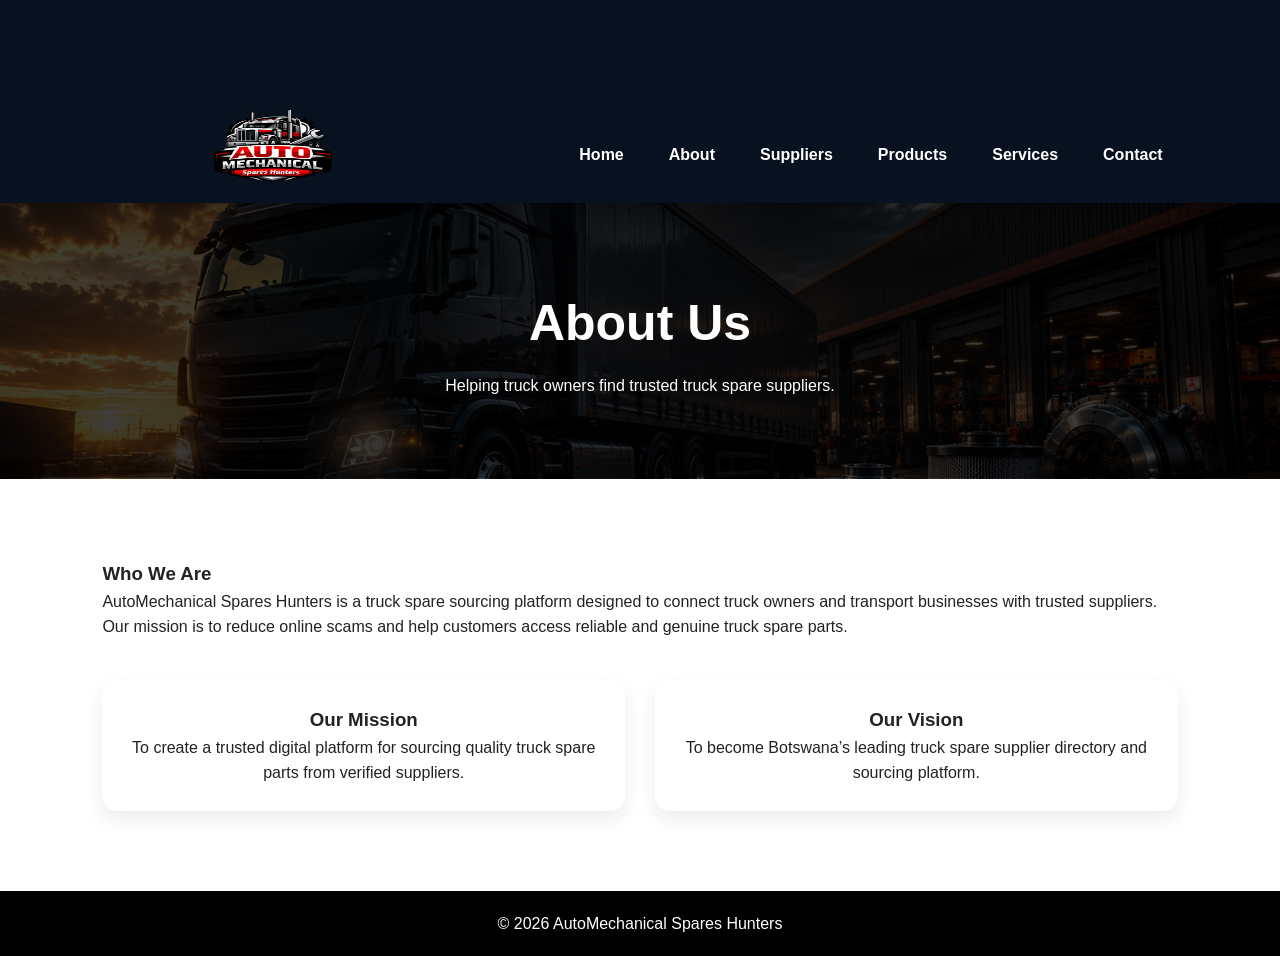
==== commit 8c275d13: "fixed header background height" ====
--- a/about.html
+++ b/about.html
@@ -19,7 +19,7 @@
 
     <header>
 
-        <nav class="navbar">
+        <nav class="custom-navbar">
 
             <section class="logo">
 
--- a/style.css
+++ b/style.css
@@ -1,534 +1,300 @@
-/* =========================
-   RESET
-========================= */
-
-* {
-    margin: 0;
-    padding: 0;
-    box-sizing: border-box;
-}
-
-/* =========================
-   GENERAL
-========================= */
-
-html {
-    scroll-behavior: smooth;
-}
-
-body {
-    font-family: Arial, sans-serif;
-    background-color: #f4f4f4;
-    color: #333;
-    line-height: 1.6;
-}
-
-section {
-    padding-top: 70px;
-    padding-bottom: 70px;
-}
-
-/* =========================
-   IMAGES 
-========================= */
-
-img {
-    width: 100%;
-    max-width: 100%;
-    height: auto;
-    display: block;
-}
-
-/* =========================
-   HEADER
-========================= */
-
-.main-header {
-    background-color: #0f172a;
-    padding: 15px 8%;
-    position: sticky;
-    top: 0;
-    z-index: 1000;
-}
-
-/* =========================
-   NAVBAR
-========================= */
-
-.navbar {
-    display: flex;
-    justify-content: space-between;
-    align-items: center;
-    flex-wrap: wrap;
-    background-color: #0f172a !important;
-    padding: 12px 6%;
-}
-
-/* =========================
-   LOGO
-========================= */
-
-.logo img {
-    width: 220px;
-    height: auto;
-}
-
-/* =========================
-   NAV LINKS
-========================= */
-
-.nav-links {
-    list-style: none;
-    display: flex;
-    gap: 20px;
-    flex-wrap: wrap;
-}
-
-.nav-links li a {
-    color: white;
-    text-decoration: none;
-    padding: 10px 14px;
-    border-radius: 5px;
-    transition: 0.3s ease;
-    font-weight: bold;
-}
-
-.nav-links li a:hover {
-    background-color: #f59e0b;
-    color: white;
-}
-
-/* =========================
-   HERO SECTION
-========================= */
-
-.hero-section {
-    min-height: 85vh;
-
-
-    background-image:
-        linear-gradient(
-            rgba(0,0,0,0.7),
-            rgba(0,0,0,0.7)
-        ),
-        url("truck-banner.png");
-
-
-    background-size: cover;
-    background-position: center;
-    background-repeat: no-repeat;
-
-
-    display: flex;
-    justify-content: center;
-    align-items: center;
-
-
+*{
+    margin:0;
+    padding:0;
+    box-sizing:border-box;
+}
+
+body{
+    font-family:Arial,sans-serif;
+    background:#eef2f7;
+    color:#222;
+    line-height:1.6;
+}
+
+img{
+    width:100%;
+    display:block;
+}
+
+section{
+    padding:80px 8%;
+}
+
+/* ===== NAVBAR ===== */
+header{
+    background:#081120;
+    position:sticky;
+    top:0;
+    z-index:1000;
+    box-shadow:0 2px 10px rgba(0,0,0,.2);
+
+    height:203px;
+}
+
+.custom-navbar{
+    display:flex;
+    justify-content:space-between;
+    align-items:center;
+    padding:15px 8%;
+}
+
+.logo img{
+    width:170px;
+}
+
+.nav-links{
+    display:flex;
+    list-style:none;
+    gap:15px;
+}
+
+.nav-links a{
+    color:white;
+    text-decoration:none;
+    padding:10px 15px;
+    border-radius:6px;
+    transition:.3s;
+    font-weight:bold;
+}
+
+.nav-links a:hover{
+    background:#c1121f;
+}
+
+/* ===== HERO ===== */
+
+.hero-section{
+    background:
+    linear-gradient(
+        rgba(0,0,0,.75),
+        rgba(0,0,0,.75)
+    ),
+    url("truck-banner.png");
+
+    background-size:cover;
+    background-position:center;
     text-align: center;
-
-
-    padding: 40px 20px;
-}
-
-
-.hero-content {
-    max-width: 850px;
-    margin: auto;
-}
-
-
-.hero-content h2 {
-    font-size: 60px;
-    color: white;
-    margin-bottom: 20px;
-}
-
-
-.hero-content p {
-    font-size: 20px;
-    color: #e2e8f0;
-    margin-bottom: 35px;
-}
-
-
-/* =========================
-   BUTTONS
-========================= */
-
-
-.hero-buttons {
-    display: flex;
-    justify-content: center;
-    gap: 20px;
-    flex-wrap: wrap;
-}
-
-
+    color:white;
+}
+
+.hero-content{
+    max-width:850px;
+}
+
+.hero-content h2{
+    font-size:65px;
+    margin-bottom:20px;
+    line-height:1.1;
+}
+
+.hero-content p{
+    font-size:20px;
+    color:#dbe4ee;
+    margin-bottom:35px;
+}
+
+/* ===== BUTTONS ===== */
+
+.btn,
 button,
-.btn,
 .primary-btn,
 .secondary-btn,
-.card-btn {
-    background-color: #c1121f;
-    color: white;
-    border: none;
-    padding: 14px 28px;
-    border-radius: 6px;
-    text-decoration: none;
-    font-weight: bold;
-    cursor: pointer;
-    transition: 0.3s ease;
-    display: inline-block;
-}
-
-
+.card-btn{
+    display:inline-block;
+    background:#c1121f;
+    color:white;
+    text-decoration:none;
+    padding:14px 28px;
+    border:none;
+    border-radius:8px;
+    font-weight:bold;
+    transition:.3s;
+    margin:5px;
+}
+
+.btn:hover,
 button:hover,
-.btn:hover,
 .primary-btn:hover,
 .secondary-btn:hover,
-.card-btn:hover {
-    background-color: #780000;
-    color: white;
-}
-
-
-/* =========================
-   SECTION TITLES
-========================= */
-
-
-.section-title {
+.card-btn:hover{
+    background:#780000;
+    transform:translateY(-2px);
+}
+
+/* ===== TITLES ===== */
+
+.section-title{
+    text-align:center;
+    font-size:40px;
+    margin-bottom:50px;
+    color:#081120;
+}
+
+/* ===== GRID ===== */
+
+.features-container,
+.products-container,
+.supplier-container,
+.services-container,
+.testimonial-container,
+.mission-vision{
+    display:grid;
+    grid-template-columns:repeat(auto-fit,minmax(280px,1fr));
+    gap:30px;
+}
+
+/* ===== CARDS ===== */
+
+.feature-card,
+.product-card,
+.supplier-card,
+.service-card,
+.testimonial-card,
+.mission,
+.vision{
+    background:white;
+    border-radius:15px;
+    overflow:hidden;
+    padding:25px;
+    text-align:center;
+    box-shadow:0 8px 20px rgba(0,0,0,.08);
+    transition:.3s;
+}
+
+.feature-card:hover,
+.product-card:hover,
+.supplier-card:hover,
+.service-card:hover{
+    transform:translateY(-8px);
+}
+
+.product-card img,
+.supplier-card img{
+    height:220px;
+    object-fit:cover;
+    border-radius:12px;
+    margin-bottom:15px;
+}
+
+.product-card h3,
+.supplier-card h3,
+.feature-card h3,
+.service-card h3{
+    margin:15px 0 10px;
+    color:#081120;
+}
+
+/* ===== PAGE BANNER ===== */
+.page-banner{
+    background:
+    linear-gradient(
+        rgba(0,0,0,.75),
+        rgba(0,0,0,.75)
+    ),
+    url("truck-banner.png");
+
+    background-size:cover;
+    background-position:center;
     text-align: center;
-    font-size: 40px;
-    margin-bottom: 30px;
-    color: #0f172a;
-}
-
-
-/* =========================
-   FEATURES
-========================= */
-
-
-.why-us {
-    padding: 70px 8%;
-    background-color: white;
-}
-
-
-.features-container {
-    display: grid;
-    grid-template-columns: repeat(auto-fit, minmax(250px, 1fr));
-    gap: 30px;
-}
-
-
-.feature-card{
-    background:#fff;
-    padding:25px;
-    border-radius:10px;
+    color:white;
+}
+
+.page-banner h2{
+    font-size:50px;
+    margin-bottom:10px;
+}
+
+/* ===== ABOUT ===== */
+.about-section{
+    background:white;
+}
+
+.about-content{
+    margin-bottom:40px;
+}
+
+/* ===== CONTACT FORM ===== */
+
+.contact-form{
+    max-width:700px;
+    margin:auto;
+    background:white;
+    padding:40px;
+    border-radius:15px;
+    box-shadow:0 8px 20px rgba(0,0,0,.08);
+}
+
+.contact-form label{
+    display:block;
+    margin:15px 0 8px;
+    font-weight:bold;
+}
+
+.contact-form input,
+.contact-form textarea{
+    width:100%;
+    padding:14px;
+    border:1px solid #ccc;
+    border-radius:8px;
+}
+
+/* ===== CTA ===== */
+
+.cta-section{
+    background:#081120;
+    color:white;
     text-align:center;
-
-
-    box-shadow:0 5px 15px rgba(0,0,0,0.12);
-
-
-    transition:.3s;
-}
-
-
-.feature-card:hover{
-    transform:translateY(-10px);
-    box-shadow:0 10px 25px rgba(0,0,0,0.18);
-}
-
-
-/* =========================
-   SUPPLIER SECTION
-========================= */
-
-
-.featured-suppliers {
-    padding: 70px 8%;
-    background-color: #f1f5f9;
-}
-
-
-.supplier-container {
-    display: grid;
-    grid-template-columns: repeat(auto-fit, minmax(280px, 1fr));
-    gap: 30px;
-}
-
-
-.supplier-card {
-    background-color: white;
-    border-radius: 10px;
-    overflow: hidden;
-    box-shadow: 0 10px 20px rgba(0,0,0,0.08);
-    transition: 0.3s ease;
-}
-
-
-.supplier-card:hover {
-    transform: translateY(-10px);
-}
-
-
-.supplier-card img {
-    width: 100%;
-    height: auto;
-}
-
-
-/* =========================
-   PRODUCTS SECTION
-========================= */
-
-
-.featured-products {
-    padding: 70px 8%;
-    background-color: white;
-}
-
-
-.products-container {
-    display: grid;
-    grid-template-columns: repeat(auto-fit, minmax(280px, 1fr));
-    gap: 30px;
-}
-
-
-.product-card {
-    background-color: #f8fafc;
-    border-radius: 10px;
-    overflow: hidden;
-    text-align: center;
-    box-shadow: 0 10px 20px rgba(0,0,0,0.08);
-    transition: 0.3s ease;
-}
-
-
-.product-card:hover {
-    transform: translateY(-10px);
-}
-
-
-.product-card img {
-    width: 100%;
-    height: 250px;
-    object-fit: cover;
-}
-
-
-/* =========================
-   TESTIMONIALS
-========================= */
-
-
-.testimonials {
-    padding: 70px 8%;
-    background-color: #f1f5f9;
-}
-
-
-.testimonial-container {
-    display: grid;
-    grid-template-columns: repeat(auto-fit, minmax(300px, 1fr));
-    gap: 30px;
-}
-
-
-.testimonial-card {
-    background-color: white;
-    padding: 25px;
-    border-radius: 10px;
-    box-shadow: 0 10px 20px rgba(0,0,0,0.08);
-}
-
-
-/* =========================
-   CTA SECTION
-========================= */
-
-
-.cta-section {
-    background-color: #0f172a;
-    color: white;
-    text-align: center;
-    padding: 70px 8%;
-}
-
-
-.cta-section h2 {
-    font-size: 42px;
-    margin-bottom: 20px;
-}
-
-
-/* =========================
-   PAGE BANNER
-========================= */
-
-
-.page-banner {
-    background-color: #0f172a;
-    color: white;
-    text-align: center;
-    padding: 60px 20px;
-}
-
-
-.page-banner h2 {
-    font-size: 50px;
-}
-
-
-/* =========================
-   CONTACT FORM
-========================= */
-
-
-.contact-form-section {
-    padding: 70px 8%;
-    display: flex;
-    justify-content: center;
-}
-
-
-.contact-form {
-    width: 100%;
-    max-width: 700px;
-    background-color: white;
-    padding: 40px;
-    border-radius: 10px;
-    box-shadow: 0 10px 20px rgba(0,0,0,0.08);
-}
-
-
-.contact-form label {
-    display: block;
-    margin: 20px 0 10px;
-    font-weight: bold;
-}
-
-
-.contact-form input,
-.contact-form textarea {
-    width: 100%;
-    padding: 14px;
-    border: 1px solid #cbd5e1;
-    border-radius: 5px;
-}
-
-
-/* =========================
-   FOOTER
-========================= */
-
-
-.main-footer {
-    background-color: #020617;
-    color: white;
-    padding-top: 60px;
-}
-
-
-.footer-content {
-    padding: 0 8% 50px;
-
-
-    display: grid;
-    grid-template-columns: repeat(auto-fit, minmax(250px, 1fr));
-
-
-    gap: 40px;
-}
-
-
-.footer-content ul {
-    list-style: none;
-}
-
-
-.footer-content ul li {
-    margin-bottom: 10px;
-}
-
-
-.footer-content ul li a {
-    color: white;
-    text-decoration: none;
-}
-
-
-.footer-content ul li a:hover {
-    color: #f59e0b;
-}
-
-
-.footer-bottom {
-    background-color: black;
-    text-align: center;
-    padding: 20px;
-}
-
-
-
-
-
-
-/* =========================
-   RESPONSIVE DESIGN
-========================= */
-
-
-
-
-@media (max-width: 992px) {
-
-
-    .navbar {
-        flex-direction: column;
-        gap: 20px;
-    }
-
-
-    .hero-content h2 {
-        font-size: 42px;
-    }
-
-
-    .section-title {
-        font-size: 32px;
-    }
-}
-
-
-@media (max-width: 768px) {
-
-
-    .hero-content h2 {
-        font-size: 34px;
-    }
-
-
-    .hero-content p {
-        font-size: 16px;
-    }
-
-
-    .nav-links {
-        justify-content: center;
-    }
-
-
-    .page-banner h2 {
-        font-size: 36px;
-    }
-
-
-    .cta-section h2 {
-        font-size: 30px;
-    }
-} +}
+
+.cta-section h2{
+    font-size:42px;
+    margin-bottom:20px;
+}
+
+/* ===== FOOTER ===== */
+
+footer,
+.main-footer{
+    background:#020617;
+    color:white;
+}
+
+.footer-content{
+    display:grid;
+    grid-template-columns:repeat(auto-fit,minmax(250px,1fr));
+    gap:30px;
+    padding:60px 8%;
+}
+
+.footer-bottom{
+    text-align:center;
+    padding:20px;
+    background:black;
+}
+
+/* ===== MOBILE ===== */
+
+@media(max-width:768px){
+
+    .custom-navbar{
+        flex-direction:column;
+        gap:20px;
+    }
+
+    .nav-links{
+        flex-wrap:wrap;
+        justify-content:center;
+    }
+
+    .hero-content h2{
+        font-size:40px;
+    }
+
+    .hero-content p{
+        font-size:16px;
+    }
+
+    .page-banner h2{
+        font-size:35px;
+    }
+}
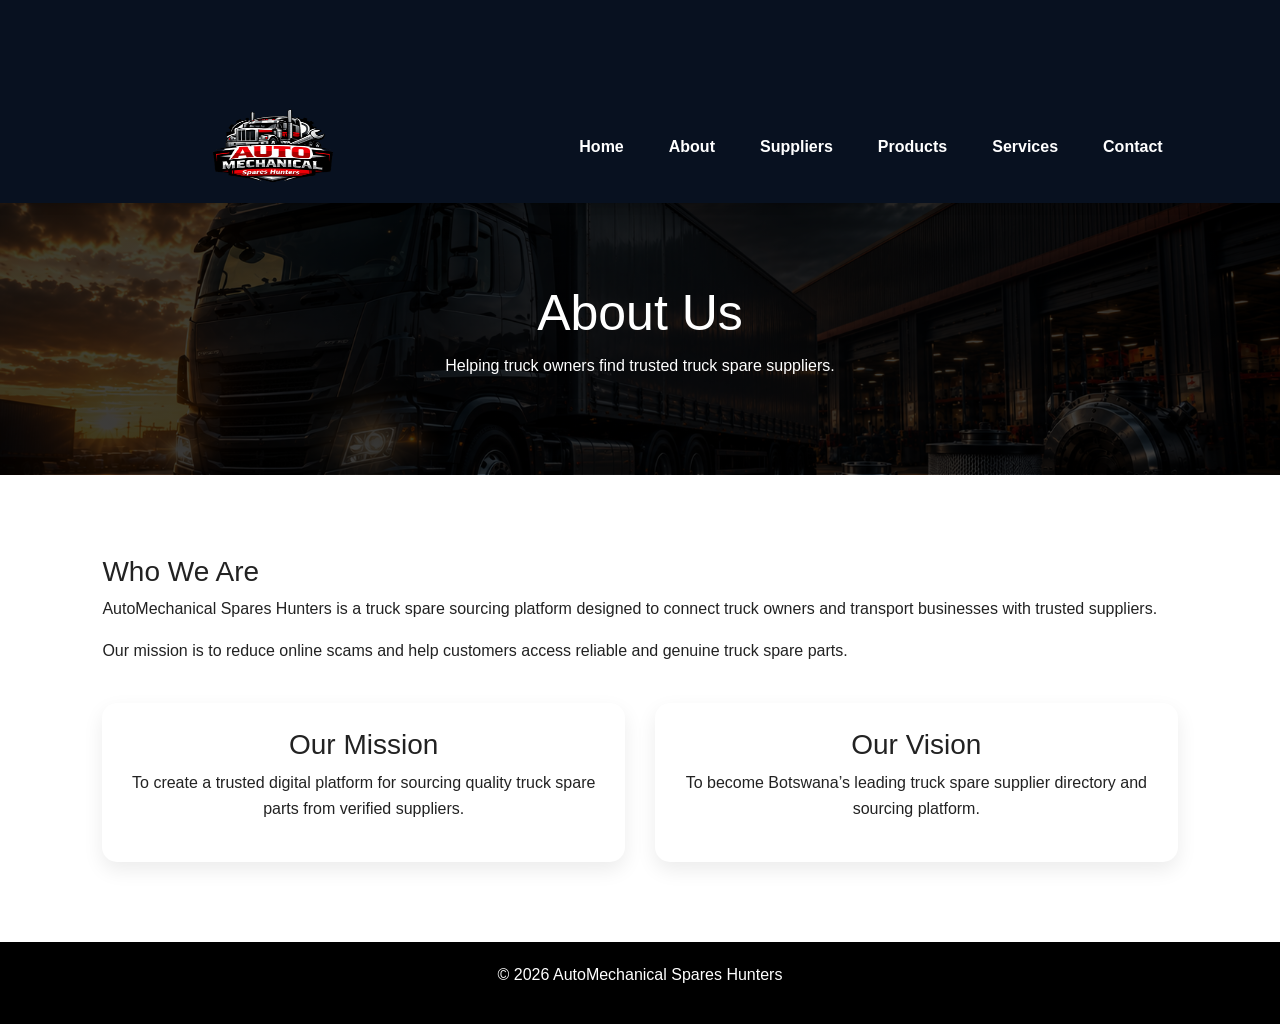
==== commit d5d91f68: "added bootstrap" ====
--- a/about.html
+++ b/about.html
@@ -8,7 +8,9 @@
     <meta name="viewport" content="width=device-width, initial-scale=1.0">
 
     <title>AutoMechanical Spares Hunters</title>
+    <!-- Bootstrap -->
 
+    <link href="https://cdn.jsdelivr.net/npm/bootstrap@5.3.0/dist/css/bootstrap.min.css" rel="stylesheet">
     <!-- External CSS -->
 
     <link rel="stylesheet" href="style.css">
@@ -119,6 +121,10 @@
         </section>
 
     </footer>
+<!-- Bootstrap JS and dependencies -->
 
+    <script src="https://cdn.jsdelivr.net/npm/@popperjs/core@2.11.6/dist/umd/popper.min.js"></script>
+    
+    <script src="https://cdn.jsdelivr.net/npm/bootstrap@5.3.0/dist/js/bootstrap.min.js"></script>
 </body>
 </html>
--- a/style.css
+++ b/style.css
@@ -73,7 +73,6 @@
 
     background-size:cover;
     background-position:center;
-    text-align: center;
     color:white;
 }
 
@@ -85,12 +84,14 @@
     font-size:65px;
     margin-bottom:20px;
     line-height:1.1;
+    text-align: center;
 }
 
 .hero-content p{
     font-size:20px;
     color:#dbe4ee;
     margin-bottom:35px;
+    text-align: center;
 }
 
 /* ===== BUTTONS ===== */
@@ -273,28 +274,30 @@
 }
 
 /* ===== MOBILE ===== */
-
 @media(max-width:768px){
+
+    header{
+        height:auto;
+    }
 
     .custom-navbar{
         flex-direction:column;
-        gap:20px;
+        gap:15px;
+        padding:10px 5%;
+    }
+
+    .logo img{
+        width:140px;
     }
 
     .nav-links{
         flex-wrap:wrap;
         justify-content:center;
-    }
-
-    .hero-content h2{
-        font-size:40px;
-    }
-
-    .hero-content p{
-        font-size:16px;
-    }
-
-    .page-banner h2{
-        font-size:35px;
+        gap:10px;
+    }
+
+    .nav-links a{
+        padding:6px 10px;
+        font-size:14px;
     }
 }
